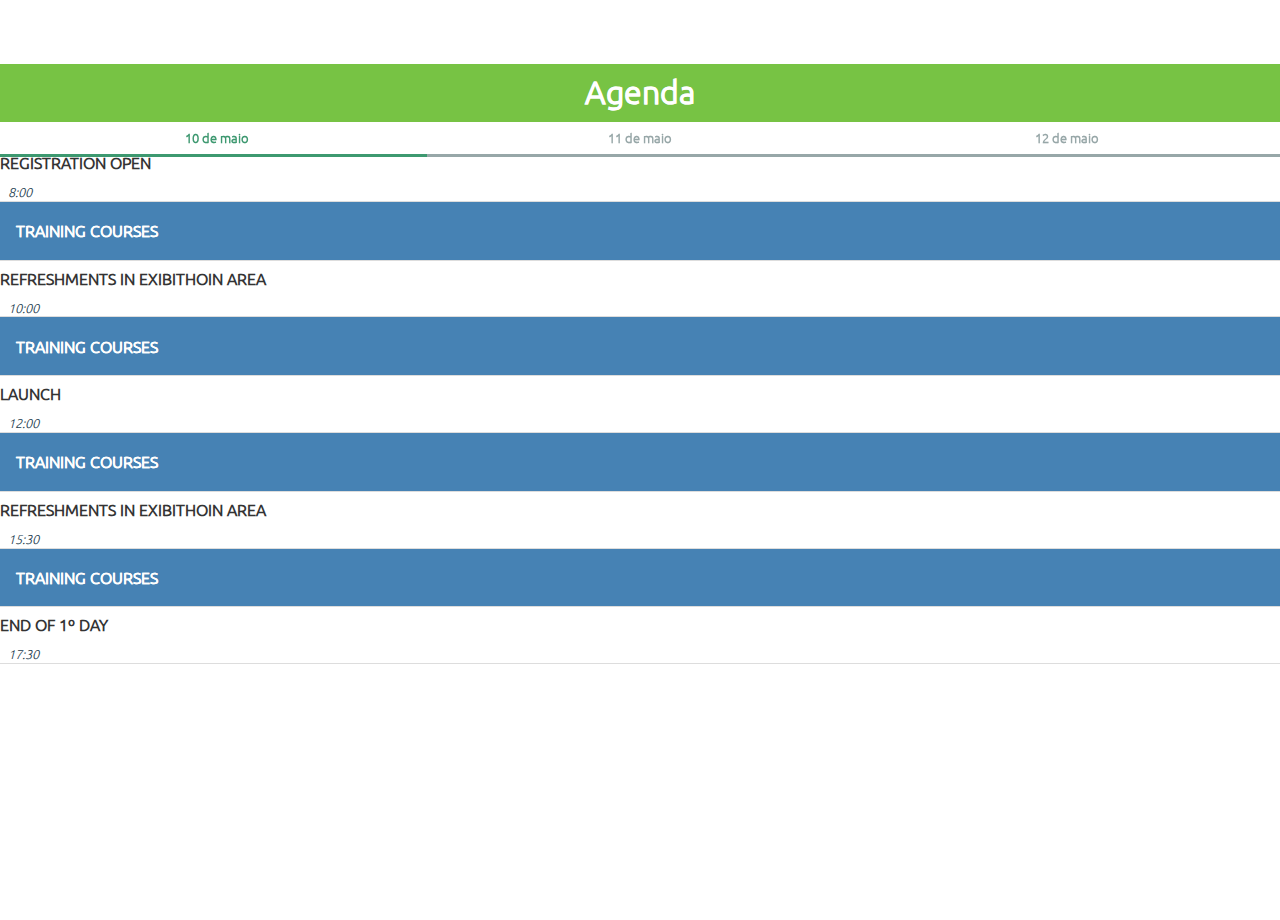
==== ConvergenceBrApp/www/_index.html @ 4eca1153 "Criado um novo html para implementar alterações de estruturação da agenda, feita por tempo o dia 10" ====
<!DOCTYPE html>
<!--
    This file is part of com.bigeyessolution.ConvergenceBRApp.

    Foobar is free software: you can redistribute it and/or modify
    it under the terms of the GNU General Public License as published by
    the Free Software Foundation, either version 3 of the License, or
    (at your option) any later version.

    Foobar is distributed in the hope that it will be useful,
    but WITHOUT ANY WARRANTY; without even the implied warranty of
    MERCHANTABILITY or FITNESS FOR A PARTICULAR PURPOSE.  See the
    GNU General Public License for more details.

    You should have received a copy of the GNU General Public License
    along with Foobar.  If not, see <http://www.gnu.org/licenses/>.
-->

<html>
    <head>
        <!--
        Customize this policy to fit your own app's needs. For more guidance, see:
            https://github.com/apache/cordova-plugin-whitelist/blob/master/README.md#content-security-policy
        Some notes:
            * gap: is required only on iOS (when using UIWebView) and is needed for JS->native communication
            * https://ssl.gstatic.com is required only on Android and is needed for TalkBack to function properly
            * Disables use of inline scripts in order to mitigate risk of XSS vulnerabilities. To change this:
                * Enable inline JS: add 'unsafe-inline' to default-src

        <meta http-equiv="Content-Security-Policy" content="default-src 'self' data: gap: https://ssl.gstatic.com 'unsafe-eval'; style-src 'self' 'unsafe-inline'; media-src *">
		<script type="text/javascript" src="js/preenche_agenda.js"></script>
        -->
        <meta http-equiv="Content-Security-Policy" content="default-src *; style-src 'self' 'unsafe-inline'; script-src 'self' 'unsafe-inline' 'unsafe-eval'">
        <meta charset="utf-8">
        <meta name="format-detection" content="telephone=no">
        <meta name="msapplication-tap-highlight" content="no">
        <meta name="viewport" content="user-scalable=no, initial-scale=1, maximum-scale=1, minimum-scale=1, width=device-width">
        <link rel="stylesheet" type="text/css" href="css/convergencebr.css">
        <link rel="stylesheet" type="text/css" href="css/jquery.mobile.structure-1.4.5.min.css">
        <link rel="stylesheet" type="text/css" href="css/jquery.mobile.icons.min.css">
        <link rel="stylesheet" type="text/css" href="css/font-awesome.min.css">
        <link rel="stylesheet" type="text/css" href="css/leaflet.css">
        <link rel="stylesheet" type="text/css" href="css/index.css">
        
        <script type="text/javascript" src="js/jquery-2.2.3.min.js"></script>
		<script type="text/javascript" src="js/leaflet.js"></script>
        <script type="text/javascript" src="js/jquery.mobile-1.4.5.min.js"></script>
        <title>Convergence Brasil 2016</title>
    </head>
    <body>
    
    	<header data-role="header" data-position="fixed" data-tap-toggle="false" data-theme="a">
    		<h1>&nbsp;</h1>
    	</header>

		<!-- agenda -->
		
		<section id="agenda10" data-role="page" data-title="Agenda">
			<header>				
            	<h1>Agenda</h1>
				<div data-role="navbar">
					<ul>
					<li><a href="#agenda10"><span>10 de maio</span></a></li>
					<li><a href="#agenda11">11 de maio</a></li>
					<li><a href="#agenda12">12 de maio</a></li>
					</ul>
				</div>
			</header>
			
			<div role="main" class="ui-content">
				<ul data-role="listview" class="ui-be-agenda">
					<li data-icon="false" class="barra_pausas">
						<h4>REGISTRATION OPEN</h4>
						<span>8:00</span>
					</li>
				  	<li class="titulo_azul" data-role="collapsible" data-iconpos="false" data-inset="false">
				   		<h2>TRAINING COURSES</h2>
				    	<ul data-role="listview">				      		
							<li class="barra_azul" data-icon="false">
								<h2>Primeiro Item</h2>
								<h6>Jairo Mola, Unitécnica</h6>
								<span>Sala 20 - 8:30 AM</span>
							</li>				      		
							<li class="barra_azul" data-icon="false">
								<h2>Segundo Item</h2>
								<h6>Jairo Mola, Unitécnica</h6>
								<span>Sala 20 - 8:30 AM</span>
							</li>				      		
							<li class="barra_azul" data-icon="false">
								<h2>Terceiro Item</h2>
								<h6>Jairo Mola, Unitécnica</h6>
								<span>Sala 20 - 8:30 AM</span>
							</li>
				    	</ul>
				  	</li>
					<li data-icon="false" class="barra_pausas">
						<h4>REFRESHMENTS IN EXIBITHOIN AREA</h4>
						<span>10:00</span>
					</li>
				  	<li class="titulo_azul" data-role="collapsible" data-iconpos="false" data-inset="false">
				   		<h2>TRAINING COURSES</h2>
				    	<ul data-role="listview">				      		
							<li class="barra_azul" data-icon="false">
								<h2>Primeiro Item</h2>
								<h6>Jairo Mola, Unitécnica</h6>
								<span>Sala 20 - 8:30 AM</span>
							</li>				      		
							<li class="barra_azul" data-icon="false">
								<h2>Segundo Item</h2>
								<h6>Jairo Mola, Unitécnica</h6>
								<span>Sala 20 - 8:30 AM</span>
							</li>				      		
							<li class="barra_azul" data-icon="false">
								<h2>Terceiro Item</h2>
								<h6>Jairo Mola, Unitécnica</h6>
								<span>Sala 20 - 8:30 AM</span>
							</li>
				    	</ul>
				  	</li>
					<li data-icon="false" class="barra_pausas">
						<h4>LAUNCH</h4>
						<span>12:00</span>
					</li>
				  	<li class="titulo_azul" data-role="collapsible" data-iconpos="false" data-inset="false">
				   		<h2>TRAINING COURSES</h2>
				    	<ul data-role="listview">				      		
							<li class="barra_azul" data-icon="false">
								<h2>Primeiro Item</h2>
								<h6>Jairo Mola, Unitécnica</h6>
								<span>Sala 20 - 8:30 AM</span>
							</li>				      		
							<li class="barra_azul" data-icon="false">
								<h2>Segundo Item</h2>
								<h6>Jairo Mola, Unitécnica</h6>
								<span>Sala 20 - 8:30 AM</span>
							</li>				      		
							<li class="barra_azul" data-icon="false">
								<h2>Terceiro Item</h2>
								<h6>Jairo Mola, Unitécnica</h6>
								<span>Sala 20 - 8:30 AM</span>
							</li>
				    	</ul>
				  	</li>
					<li data-icon="false" class="barra_pausas">
						<h4>REFRESHMENTS IN EXIBITHOIN AREA</h4>
						<span>15:30</span>
					</li>
				  	<li class="titulo_azul" data-role="collapsible" data-iconpos="false" data-inset="false">
				   		<h2>TRAINING COURSES</h2>
				    	<ul data-role="listview">				      		
							<li class="barra_azul" data-icon="false">
								<h2>Primeiro Item</h2>
								<h6>Jairo Mola, Unitécnica</h6>
								<span>Sala 20 - 8:30 AM</span>
							</li>				      		
							<li class="barra_azul" data-icon="false">
								<h2>Segundo Item</h2>
								<h6>Jairo Mola, Unitécnica</h6>
								<span>Sala 20 - 8:30 AM</span>
							</li>				      		
							<li class="barra_azul" data-icon="false">
								<h2>Terceiro Item</h2>
								<h6>Jairo Mola, Unitécnica</h6>
								<span>Sala 20 - 8:30 AM</span>
							</li>
				    	</ul>
				  	</li>
					<li data-icon="false" class="barra_pausas">
						<h4>END OF 1º DAY</h4>
						<span>17:30</span>
					</li>					
				</ul>
			</div>
        </section>

		<section id="agenda11" data-role="page" data-title="Agenda">
			<header>				
            	<h1>Agenda</h1>
				<div data-role="navbar">
					<ul>
					<li><a href="#agenda10">10 de maio</a></li>
					<li><a href="#agenda11"><span>11 de maio</span></a></li>
					<li><a href="#agenda12">12 de maio</a></li>
					</ul>
				</div>
			</header>
			
			<div role="main" class="ui-content">
				<ul data-role="listview" class="ui-be-agenda">
				</ul>
			</div>
        </section>
        
        <section id="agenda12" data-role="page" data-title="Agenda">
			<header>				
            	<h1>Agenda</h1>
				<div data-role="navbar">
					<ul>
					<li><a href="#agenda10">10 de maio</a></li>
					<li><a href="#agenda11">11 de maio</a></li>
					<li><a href="#agenda12"><span>12 de maio</span></a></li>
					</ul>
				</div>
			</header>
			
			<div role="main" class="ui-content">
				<ul data-role="listview" class="ui-be-agenda">
				</ul>
			</div>
        </section>

		<!-- Fim agenda -->
		
        
        <script type="text/javascript" src="cordova.js"></script>
        <script type="text/javascript" src="js/index.js"></script>
    </body>
</html>
---- ConvergenceBrApp/www/css/convergencebr.css ----
/*!
* jQuery Mobile 1.4.5
* Git HEAD hash: 68e55e78b292634d3991c795f06f5e37a512decc <> Date: Fri Oct 31 2014 17:33:30 UTC
* http://jquerymobile.com
*
* Copyright 2010, 2014 jQuery Foundation, Inc. and othercontributors
* Released under the MIT license.
* http://jquery.org/license
*
*/


/* Globals */
/* Font
-----------------------------------------------------------------------------------------------------------*/
html {
	font-size: 100%;
}
body,
input,
select,
textarea,
button,
.ui-btn {
	font-size: 1em;
	line-height: 1.3;
	font-family: 'ubuntu';
}
legend,
.ui-input-text input,
.ui-input-search input {
	color: inherit;
	text-shadow: inherit;
}
/* Form labels (overrides font-weight bold in bars, and mini font-size) */
.ui-mobile label,
div.ui-controlgroup-label {
	font-weight: normal;
	font-size: 16px;
}
/* Separators
-----------------------------------------------------------------------------------------------------------*/
/* Field contain separator (< 28em) */
.ui-field-contain {
	border-bottom-color: #828282;
	border-bottom-color: rgba(0,0,0,.15);
	border-bottom-width: 1px;
	border-bottom-style: solid;
}
/* Table opt-in classes: strokes between each row, and alternating row stripes */
/* Classes table-stroke and table-stripe are deprecated in 1.4. */
.table-stroke thead th,
.table-stripe thead th,
.table-stripe tbody tr:last-child {
	border-bottom: 1px solid #d6d6d6; /* non-RGBA fallback */
	border-bottom: 1px solid rgba(0,0,0,.1);
}
.table-stroke tbody th,
.table-stroke tbody td {
	border-bottom: 1px solid #e6e6e6; /* non-RGBA fallback  */
	border-bottom: 1px solid rgba(0,0,0,.05);
}
.table-stripe.table-stroke tbody tr:last-child th,
.table-stripe.table-stroke tbody tr:last-child td {
	border-bottom: 0;
}
.table-stripe tbody tr:nth-child(odd) td,
.table-stripe tbody tr:nth-child(odd) th {
	background-color: #eeeeee; /* non-RGBA fallback  */
	background-color: rgba(0,0,0,.04);
}
/* Buttons
-----------------------------------------------------------------------------------------------------------*/
.ui-btn,
label.ui-btn {
	font-weight: bold;
	border-width: 1px;
	border-style: solid;
}
.ui-btn {
	text-decoration: none !important;
}
.ui-btn-active {
	cursor: pointer;
}
/* Corner rounding
-----------------------------------------------------------------------------------------------------------*/
/* Class ui-btn-corner-all deprecated in 1.4 */
.ui-corner-all {
	-webkit-border-radius: .6em /*{global-radii-blocks}*/;
	border-radius: .6em /*{global-radii-blocks}*/;
}
/* Buttons */
.ui-btn-corner-all,
.ui-btn.ui-corner-all,
/* Slider track */
.ui-slider-track.ui-corner-all,
/* Flipswitch */
.ui-flipswitch.ui-corner-all,
/* Count bubble */
.ui-li-count {
	-webkit-border-radius: .3125em /*{global-radii-buttons}*/;
	border-radius: .3125em /*{global-radii-buttons}*/;
}
/* Icon-only buttons */
.ui-btn-icon-notext.ui-btn-corner-all,
.ui-btn-icon-notext.ui-corner-all {
	-webkit-border-radius: 1em;
	border-radius: 1em;
}
/* Radius clip workaround for cleaning up corner trapping */
.ui-btn-corner-all,
.ui-corner-all {
	-webkit-background-clip: padding;
	background-clip: padding-box;
}
/* Popup arrow */
.ui-popup.ui-corner-all > .ui-popup-arrow-guide {
	left: .6em /*{global-radii-blocks}*/;
	right: .6em /*{global-radii-blocks}*/;
	top: .6em /*{global-radii-blocks}*/;
	bottom: .6em /*{global-radii-blocks}*/;
}
/* Shadow
-----------------------------------------------------------------------------------------------------------*/
.ui-shadow {
	-webkit-box-shadow: 0 1px 0px /*{global-box-shadow-size}*/ rgba(0,0,0,0) /*{global-box-shadow-color}*/;
	-moz-box-shadow: 0 1px 0px /*{global-box-shadow-size}*/ rgba(0,0,0,0) /*{global-box-shadow-color}*/;
	box-shadow: 0 1px 0px /*{global-box-shadow-size}*/ rgba(0,0,0,0) /*{global-box-shadow-color}*/;
}
.ui-shadow-inset {
	-webkit-box-shadow: inset 0 1px 0px /*{global-box-shadow-size}*/ rgba(0,0,0,0) /*{global-box-shadow-color}*/;
	-moz-box-shadow: inset 0 1px 0px /*{global-box-shadow-size}*/ rgba(0,0,0,0) /*{global-box-shadow-color}*/;
	box-shadow: inset 0 1px 0px /*{global-box-shadow-size}*/ rgba(0,0,0,0) /*{global-box-shadow-color}*/;
}
.ui-overlay-shadow {
	-webkit-box-shadow: 0 0 12px 		rgba(0,0,0,.6);
	-moz-box-shadow: 0 0 12px 			rgba(0,0,0,.6);
	box-shadow: 0 0 12px 				rgba(0,0,0,.6);
}
/* Icons
-----------------------------------------------------------------------------------------------------------*/
.ui-btn-icon-left:after,
.ui-btn-icon-right:after,
.ui-btn-icon-top:after,
.ui-btn-icon-bottom:after,
.ui-btn-icon-notext:after {
	background-color: #666666 /*{global-icon-color}*/;
	background-color: rgba(0,0,0,.15) /*{global-icon-disc}*/;
	background-position: center center;
	background-repeat: no-repeat;
	-webkit-border-radius: 1em;
	border-radius: 1em;
}
/* Alt icons */
.ui-alt-icon.ui-btn:after,
.ui-alt-icon .ui-btn:after,
html .ui-alt-icon.ui-checkbox-off:after,
html .ui-alt-icon.ui-radio-off:after,
html .ui-alt-icon .ui-checkbox-off:after,
html .ui-alt-icon .ui-radio-off:after {
	background-color: #666666 /*{global-icon-color}*/;
	background-color: rgba(0,0,0,.15) /*{global-icon-disc}*/;
}
/* No disc */
.ui-nodisc-icon.ui-btn:after,
.ui-nodisc-icon .ui-btn:after {
	background-color: transparent;
}
/* Icon shadow */
.ui-shadow-icon.ui-btn:after,
.ui-shadow-icon .ui-btn:after {
	-webkit-box-shadow: 0 1px 0 rgba(255,255,255,.3) /*{global-icon-shadow}*/;
	-moz-box-shadow: 0 1px 0 rgba(255,255,255,.3) /*{global-icon-shadow}*/;
	box-shadow: 0 1px 0 rgba(255,255,255,.3) /*{global-icon-shadow}*/;
}
/* Checkbox and radio */
.ui-btn.ui-checkbox-off:after,
.ui-btn.ui-checkbox-on:after,
.ui-btn.ui-radio-off:after,
.ui-btn.ui-radio-on:after {
	display: block;
	width: 18px;
	height: 18px;
	margin: -9px 2px 0 2px;
}
.ui-checkbox-off:after,
.ui-btn.ui-radio-off:after {
	filter: Alpha(Opacity=30);
	opacity: .3;
}
.ui-btn.ui-checkbox-off:after,
.ui-btn.ui-checkbox-on:after {
	-webkit-border-radius: .1875em;
	border-radius: .1875em;
}
.ui-btn.ui-checkbox-off:after {
	background-color: #666;
	background-color: rgba(0,0,0,.3);
}
.ui-radio .ui-btn.ui-radio-on:after {
	background-image: none;
	background-color: #fff;
	width: 8px;
	height: 8px;
	border-width: 5px;
	border-style: solid; 
}
.ui-alt-icon.ui-btn.ui-radio-on:after,
.ui-alt-icon .ui-btn.ui-radio-on:after {
	background-color: #000;
}
/* Loader */
.ui-icon-loading {
	background: url("images/ajax-loader.gif");
	background-size: 2.875em 2.875em;
}
/* Swatches */
/* A
-----------------------------------------------------------------------------------------------------------*/
/* Bar: Toolbars, dividers, slider track */
.ui-bar-a,
.ui-page-theme-a .ui-bar-inherit,
html .ui-bar-a .ui-bar-inherit,
html .ui-body-a .ui-bar-inherit,
html body .ui-group-theme-a .ui-bar-inherit {
	background-color: #e9e9e9 /*{a-bar-background-color}*/;
	border-color: #dddddd /*{a-bar-border}*/;
	color: #333333 /*{a-bar-color}*/;
	text-shadow: 0 /*{a-bar-shadow-x}*/ 0px /*{a-bar-shadow-y}*/ 0 /*{a-bar-shadow-radius}*/ #eeeeee /*{a-bar-shadow-color}*/;
	font-weight: bold;
}
.ui-bar-a {
	border-width: 1px;
	border-style: solid;
}
/* Page and overlay */
.ui-overlay-a,
.ui-page-theme-a,
.ui-page-theme-a .ui-panel-wrapper {
	background-color: #fff /*{a-page-background-color}*/;
	border-color: #bbbbbb /*{a-page-border}*/;
	color: #2b2b2b /*{a-page-color}*/;
	text-shadow: 0 /*{a-page-shadow-x}*/ 0px /*{a-page-shadow-y}*/ 0 /*{a-page-shadow-radius}*/ #f3f3f3 /*{a-page-shadow-color}*/;
}
/* Body: Read-only lists, text inputs, collapsible content */
.ui-body-a,
.ui-page-theme-a .ui-body-inherit,
html .ui-bar-a .ui-body-inherit,
html .ui-body-a .ui-body-inherit,
html body .ui-group-theme-a .ui-body-inherit,
html .ui-panel-page-container-a {
	background-color: #ffffff /*{a-body-background-color}*/;
	border-color: #dddddd /*{a-body-border}*/;
	color: #333333 /*{a-body-color}*/;
	text-shadow: 0 /*{a-body-shadow-x}*/ 0px /*{a-body-shadow-y}*/ 0 /*{a-body-shadow-radius}*/ #f3f3f3 /*{a-body-shadow-color}*/;
}
.ui-body-a {
	border-width: 1px;
	border-style: solid;
}
/* Links */
.ui-page-theme-a a,
html .ui-bar-a a,
html .ui-body-a a,
html body .ui-group-theme-a a {
	color: #688b98 /*{a-link-color}*/;
	font-weight: bold;
}
.ui-page-theme-a a:visited,
html .ui-bar-a a:visited,
html .ui-body-a a:visited,
html body .ui-group-theme-a a:visited {
    color: #3388cc /*{a-link-visited}*/;
}
.ui-page-theme-a a:hover,
html .ui-bar-a a:hover,
html .ui-body-a a:hover,
html body .ui-group-theme-a a:hover {
	color: #005599 /*{a-link-hover}*/;
}
.ui-page-theme-a a:active,
html .ui-bar-a a:active,
html .ui-body-a a:active,
html body .ui-group-theme-a a:active {
	color: #005599 /*{a-link-active}*/;
}
/* Button up */
.ui-page-theme-a .ui-btn,
html .ui-bar-a .ui-btn,
html .ui-body-a .ui-btn,
html body .ui-group-theme-a .ui-btn,
html head + body .ui-btn.ui-btn-a,
/* Button visited */
.ui-page-theme-a .ui-btn:visited,
html .ui-bar-a .ui-btn:visited,
html .ui-body-a .ui-btn:visited,
html body .ui-group-theme-a .ui-btn:visited,
html head + body .ui-btn.ui-btn-a:visited {
	background-color: #fff;
	border: none;
	color: #97a7a8;
	border-bottom: 0.2rem solid #97a7a8;
}
/* Button hover */
.ui-page-theme-a .ui-btn:hover,
html .ui-bar-a .ui-btn:hover,
html .ui-body-a .ui-btn:hover,
html body .ui-group-theme-a .ui-btn:hover,
html head + body .ui-btn.ui-btn-a:hover {
	background-color: #fff;
	border: none;
	border-bottom: 0.2rem solid #1c3d50;
}
/* Button down */
.ui-page-theme-a .ui-btn:active,
html .ui-bar-a .ui-btn:active,
html .ui-body-a .ui-btn:active,
html body .ui-group-theme-a .ui-btn:active,
html head + body .ui-btn.ui-btn-a:active {
	background-color: #fff;
	border: none;
	border-bottom: 0.2rem solid #1c3d50;
}
/* Active button */
.ui-page-theme-a .ui-btn.ui-btn-active,
html .ui-bar-a .ui-btn.ui-btn-active,
html .ui-body-a .ui-btn.ui-btn-active,
html body .ui-group-theme-a .ui-btn.ui-btn-active,
html head + body .ui-btn.ui-btn-a.ui-btn-active,
/* Active checkbox icon */
.ui-page-theme-a .ui-checkbox-on:after,
html .ui-bar-a .ui-checkbox-on:after,
html .ui-body-a .ui-checkbox-on:after,
html body .ui-group-theme-a .ui-checkbox-on:after,
.ui-btn.ui-checkbox-on.ui-btn-a:after,
/* Active flipswitch background */
.ui-page-theme-a .ui-flipswitch-active,
html .ui-bar-a .ui-flipswitch-active,
html .ui-body-a .ui-flipswitch-active,
html body .ui-group-theme-a .ui-flipswitch-active,
html body .ui-flipswitch.ui-bar-a.ui-flipswitch-active,
/* Active slider track */
.ui-page-theme-a .ui-slider-track .ui-btn-active,
html .ui-bar-a .ui-slider-track .ui-btn-active,
html .ui-body-a .ui-slider-track .ui-btn-active,
html body .ui-group-theme-a .ui-slider-track .ui-btn-active,
html body div.ui-slider-track.ui-body-a .ui-btn-active {
	background-color: #fff;
	border: none;
	border-bottom: 0.2rem solid #3D9970;
}
/* Active radio button icon */
.ui-page-theme-a .ui-radio-on:after,
html .ui-bar-a .ui-radio-on:after,
html .ui-body-a .ui-radio-on:after,
html body .ui-group-theme-a .ui-radio-on:after,
.ui-btn.ui-radio-on.ui-btn-a:after {
	border-color: none;
}
/* Focus */
.ui-page-theme-a .ui-btn:focus,
html .ui-bar-a .ui-btn:focus,
html .ui-body-a .ui-btn:focus,
html body .ui-group-theme-a .ui-btn:focus,
html head + body .ui-btn.ui-btn-a:focus,
/* Focus buttons and text inputs with div wrap */
.ui-page-theme-a .ui-focus,
html .ui-bar-a .ui-focus,
html .ui-body-a .ui-focus,
html body .ui-group-theme-a .ui-focus,
html head + body .ui-btn-a.ui-focus,
html head + body .ui-body-a.ui-focus {
}
/* B
-----------------------------------------------------------------------------------------------------------*/
/* Bar: Toolbars, dividers, slider track */
.ui-bar-b,
.ui-page-theme-b .ui-bar-inherit,
html .ui-bar-b .ui-bar-inherit,
html .ui-body-b .ui-bar-inherit,
html body .ui-group-theme-b .ui-bar-inherit {
	background-color: #e9e9e9 /*{b-bar-background-color}*/;
	border-color: #dddddd /*{b-bar-border}*/;
	color: #333333 /*{b-bar-color}*/;
	text-shadow: 0 /*{b-bar-shadow-x}*/ 0px /*{b-bar-shadow-y}*/ 0 /*{b-bar-shadow-radius}*/ #eeeeee /*{b-bar-shadow-color}*/;
	font-weight: bold;
}
.ui-bar-b {
	border-width: 1px;
	border-style: solid;
}
/* Page and overlay */
.ui-overlay-b,
.ui-page-theme-b,
.ui-page-theme-b .ui-panel-wrapper {
	background-color: #fff /*{b-page-background-color}*/;
	border-color: #bbbbbb /*{b-page-border}*/;
	color: #2b2b2b /*{b-page-color}*/;
	text-shadow: 0 /*{b-page-shadow-x}*/ 0px /*{b-page-shadow-y}*/ 0 /*{b-page-shadow-radius}*/ #f3f3f3 /*{b-page-shadow-color}*/;
}
/* Body: Read-only lists, text inputs, collapsible content */
.ui-body-b,
.ui-page-theme-b .ui-body-inherit,
html .ui-bar-b .ui-body-inherit,
html .ui-body-b .ui-body-inherit,
html body .ui-group-theme-b .ui-body-inherit,
html .ui-panel-page-container-b {
	background-color: #ffffff /*{b-body-background-color}*/;
	border-color: #dddddd /*{b-body-border}*/;
	color: #333333 /*{b-body-color}*/;
	text-shadow: 0 /*{b-body-shadow-x}*/ 0px /*{b-body-shadow-y}*/ 0 /*{b-body-shadow-radius}*/ #f3f3f3 /*{b-body-shadow-color}*/;
}
.ui-body-b {
	border-width: 1px;
	border-style: solid;
}
/* Links */
.ui-page-theme-b a,
html .ui-bar-b a,
html .ui-body-b a,
html body .ui-group-theme-b a {
	color: #688b98 /*{b-link-color}*/;
	font-weight: bold;
}
.ui-page-theme-b a:visited,
html .ui-bar-b a:visited,
html .ui-body-b a:visited,
html body .ui-group-theme-b a:visited {
    color: #3388cc /*{b-link-visited}*/;
}
.ui-page-theme-b a:hover,
html .ui-bar-b a:hover,
html .ui-body-b a:hover,
html body .ui-group-theme-b a:hover {
	color: #005599 /*{b-link-hover}*/;
}
.ui-page-theme-b a:active,
html .ui-bar-b a:active,
html .ui-body-b a:active,
html body .ui-group-theme-b a:active {
	color: #005599 /*{b-link-active}*/;
}
/* Button up */
.ui-page-theme-b .ui-btn,
html .ui-bar-b .ui-btn,
html .ui-body-b .ui-btn,
html body .ui-group-theme-b .ui-btn,
html head + body .ui-btn.ui-btn-b,
/* Button visited */
.ui-page-theme-b .ui-btn:visited,
html .ui-bar-b .ui-btn:visited,
html .ui-body-b .ui-btn:visited,
html body .ui-group-theme-b .ui-btn:visited,
html head + body .ui-btn.ui-btn-b:visited {
	background-color: #fff /*{b-bup-background-color}*/;
	border-color: #dddddd /*{b-bup-border}*/;
	color: #425463 /*{b-bup-color}*/;
	text-shadow: 0 /*{b-bup-shadow-x}*/ 0px /*{b-bup-shadow-y}*/ 0 /*{b-bup-shadow-radius}*/ #f3f3f3 /*{b-bup-shadow-color}*/;
}
/* Button hover */
.ui-page-theme-b .ui-btn:hover,
html .ui-bar-b .ui-btn:hover,
html .ui-body-b .ui-btn:hover,
html body .ui-group-theme-b .ui-btn:hover,
html head + body .ui-btn.ui-btn-b:hover {
	background-color: #ededed /*{b-bhover-background-color}*/;
	border-color: #dddddd /*{b-bhover-border}*/;
	color: #333333 /*{b-bhover-color}*/;
	text-shadow: 0 /*{b-bhover-shadow-x}*/ 0px /*{b-bhover-shadow-y}*/ 0 /*{b-bhover-shadow-radius}*/ #f3f3f3 /*{b-bhover-shadow-color}*/;
}
/* Button down */
.ui-page-theme-b .ui-btn:active,
html .ui-bar-b .ui-btn:active,
html .ui-body-b .ui-btn:active,
html body .ui-group-theme-b .ui-btn:active,
html head + body .ui-btn.ui-btn-b:active {
	background-color: #e8e8e8 /*{b-bdown-background-color}*/;
	border-color: #dddddd /*{b-bdown-border}*/;
	color: #333333 /*{b-bdown-color}*/;
	text-shadow: 0 /*{b-bdown-shadow-x}*/ 0px /*{b-bdown-shadow-y}*/ 0 /*{b-bdown-shadow-radius}*/ #f3f3f3 /*{b-bdown-shadow-color}*/;
}
/* Active button 
.ui-page-theme-b .ui-btn.ui-btn-active,
html .ui-bar-b .ui-btn.ui-btn-active,
html .ui-body-b .ui-btn.ui-btn-active,
html body .ui-group-theme-b .ui-btn.ui-btn-active,
html head + body .ui-btn.ui-btn-b.ui-btn-active,
/* Active checkbox icon 
.ui-page-theme-b .ui-checkbox-on:after,
html .ui-bar-b .ui-checkbox-on:after,
html .ui-body-b .ui-checkbox-on:after,
html body .ui-group-theme-b .ui-checkbox-on:after,
.ui-btn.ui-checkbox-on.ui-btn-b:after,
/* Active flipswitch background 
.ui-page-theme-b .ui-flipswitch-active,
html .ui-bar-b .ui-flipswitch-active,
html .ui-body-b .ui-flipswitch-active,
html body .ui-group-theme-b .ui-flipswitch-active,
html body .ui-flipswitch.ui-bar-b.ui-flipswitch-active,
/* Active slider track 
.ui-page-theme-b .ui-slider-track .ui-btn-active,
html .ui-bar-b .ui-slider-track .ui-btn-active,
html .ui-body-b .ui-slider-track .ui-btn-active,
html body .ui-group-theme-b .ui-slider-track .ui-btn-active,
html body div.ui-slider-track.ui-body-b .ui-btn-active {
	background-color: #425463 /*{b-active-background-color};
	border-color: #495d65 /*{b-active-border};
	color: #ffffff /*{b-active-color};
	text-shadow: 0 /*{b-active-shadow-x} 0px /*{b-active-shadow-y} 0 /*{b-active-shadow-radius} #005599 /*{b-active-shadow-color};
}*/
/* Active radio button icon */
.ui-page-theme-b .ui-radio-on:after,
html .ui-bar-b .ui-radio-on:after,
html .ui-body-b .ui-radio-on:after,
html body .ui-group-theme-b .ui-radio-on:after,
.ui-btn.ui-radio-on.ui-btn-b:after {
	border-color: #425463 /*{b-active-background-color}*/;
}
/* Focus */
.ui-page-theme-b .ui-btn:focus,
html .ui-bar-b .ui-btn:focus,
html .ui-body-b .ui-btn:focus,
html body .ui-group-theme-b .ui-btn:focus,
html head + body .ui-btn.ui-btn-b:focus,
/* Focus buttons and text inputs with div wrap */
.ui-page-theme-b .ui-focus,
html .ui-bar-b .ui-focus,
html .ui-body-b .ui-focus,
html body .ui-group-theme-b .ui-focus,
html head + body .ui-btn-b.ui-focus,
html head + body .ui-body-b.ui-focus {
	-webkit-box-shadow: 0 0 12px #425463 /*{b-active-background-color}*/;
	-moz-box-shadow: 0 0 12px #425463 /*{b-active-background-color}*/;
	box-shadow: 0 0 12px #425463 /*{b-active-background-color}*/;
}


/* Structure */
/* Disabled
-----------------------------------------------------------------------------------------------------------*/
/* Class ui-disabled deprecated in 1.4. :disabled not supported by IE8 so we use [disabled] */
.ui-disabled,
.ui-state-disabled,
button[disabled],
.ui-select .ui-btn.ui-state-disabled {
	filter: Alpha(Opacity=30);
	opacity: .3;
	cursor: default !important;
	pointer-events: none;
}
/* Focus state outline
-----------------------------------------------------------------------------------------------------------*/
.ui-btn:focus,
.ui-btn.ui-focus {
	outline: 0;
}
/* Unset box-shadow in browsers that don't do it right */
.ui-noboxshadow .ui-shadow,
.ui-noboxshadow .ui-shadow-inset,
.ui-noboxshadow .ui-overlay-shadow,
.ui-noboxshadow .ui-shadow-icon.ui-btn:after,
.ui-noboxshadow .ui-shadow-icon .ui-btn:after,
.ui-noboxshadow .ui-focus,
.ui-noboxshadow .ui-btn:focus,
.ui-noboxshadow  input:focus,
.ui-noboxshadow .ui-panel {
	-webkit-box-shadow: none !important;
	-moz-box-shadow: none !important;
	box-shadow: none !important;
}
.ui-noboxshadow .ui-btn:focus,
.ui-noboxshadow .ui-focus {
	outline-width: 1px;
	outline-style: auto;
}
---- ConvergenceBrApp/www/css/leaflet.css ----
/* required styles */

.leaflet-pane,
.leaflet-tile,
.leaflet-marker-icon,
.leaflet-marker-shadow,
.leaflet-tile-container,
.leaflet-map-pane svg,
.leaflet-map-pane canvas,
.leaflet-zoom-box,
.leaflet-image-layer,
.leaflet-layer {
	position: absolute;
	left: 0;
	top: 0;
	}
.leaflet-container {
	overflow: hidden;
	-ms-touch-action: none;
	touch-action: none;
	}
.leaflet-tile,
.leaflet-marker-icon,
.leaflet-marker-shadow {
	-webkit-user-select: none;
	   -moz-user-select: none;
	        user-select: none;
	  -webkit-user-drag: none;
	}
/* Safari renders non-retina tile on retina better with this, but Chrome is worse */
.leaflet-safari .leaflet-tile {
	image-rendering: -webkit-optimize-contrast;
	}
/* hack that prevents hw layers "stretching" when loading new tiles */
.leaflet-safari .leaflet-tile-container {
	width: 1600px;
	height: 1600px;
	-webkit-transform-origin: 0 0;
	}
.leaflet-marker-icon,
.leaflet-marker-shadow {
	display: block;
	}
/* .leaflet-container svg: reset svg max-width decleration shipped in Joomla! (joomla.org) 3.x */
/* .leaflet-container img: map is broken in FF if you have max-width: 100% on tiles */
.leaflet-container .leaflet-overlay-pane svg,
.leaflet-container .leaflet-marker-pane img,
.leaflet-container .leaflet-tile-pane img,
.leaflet-container img.leaflet-image-layer {
	max-width: none !important;
	}
.leaflet-tile {
	filter: inherit;
	visibility: hidden;
	}
.leaflet-tile-loaded {
	visibility: inherit;
	}
.leaflet-zoom-box {
	width: 0;
	height: 0;
	-moz-box-sizing: border-box;
	     box-sizing: border-box;
	z-index: 800;
	}
/* workaround for https://bugzilla.mozilla.org/show_bug.cgi?id=888319 */
.leaflet-overlay-pane svg {
	-moz-user-select: none;
	}

.leaflet-pane         { z-index: 400; }

.leaflet-tile-pane    { z-index: 200; }
.leaflet-overlay-pane { z-index: 400; }
.leaflet-shadow-pane  { z-index: 500; }
.leaflet-marker-pane  { z-index: 600; }
.leaflet-popup-pane   { z-index: 700; }

.leaflet-map-pane canvas { z-index: 100; }
.leaflet-map-pane svg    { z-index: 200; }

.leaflet-vml-shape {
	width: 1px;
	height: 1px;
	}
.lvml {
	behavior: url(#default#VML);
	display: inline-block;
	position: absolute;
	}


/* control positioning */

.leaflet-control {
	position: relative;
	z-index: 800;
	pointer-events: auto;
	}
.leaflet-top,
.leaflet-bottom {
	position: absolute;
	z-index: 1000;
	pointer-events: none;
	}
.leaflet-top {
	top: 0;
	}
.leaflet-right {
	right: 0;
	}
.leaflet-bottom {
	bottom: 0;
	}
.leaflet-left {
	left: 0;
	}
.leaflet-control {
	float: left;
	clear: both;
	}
.leaflet-right .leaflet-control {
	float: right;
	}
.leaflet-top .leaflet-control {
	margin-top: 10px;
	}
.leaflet-bottom .leaflet-control {
	margin-bottom: 10px;
	}
.leaflet-left .leaflet-control {
	margin-left: 10px;
	}
.leaflet-right .leaflet-control {
	margin-right: 10px;
	}


/* zoom and fade animations */

.leaflet-fade-anim .leaflet-tile {
	will-change: opacity;
	}
.leaflet-fade-anim .leaflet-popup {
	opacity: 0;
	-webkit-transition: opacity 0.2s linear;
	   -moz-transition: opacity 0.2s linear;
	     -o-transition: opacity 0.2s linear;
	        transition: opacity 0.2s linear;
	}
.leaflet-fade-anim .leaflet-map-pane .leaflet-popup {
	opacity: 1;
	}
.leaflet-zoom-animated {
	-webkit-transform-origin: 0 0;
	    -ms-transform-origin: 0 0;
	        transform-origin: 0 0;
	}
.leaflet-zoom-anim .leaflet-zoom-animated {
	will-change: transform;
	}
.leaflet-zoom-anim .leaflet-zoom-animated {
	-webkit-transition: -webkit-transform 0.25s cubic-bezier(0,0,0.25,1);
	   -moz-transition:    -moz-transform 0.25s cubic-bezier(0,0,0.25,1);
	     -o-transition:      -o-transform 0.25s cubic-bezier(0,0,0.25,1);
	        transition:         transform 0.25s cubic-bezier(0,0,0.25,1);
	}
.leaflet-zoom-anim .leaflet-tile,
.leaflet-pan-anim .leaflet-tile {
	-webkit-transition: none;
	   -moz-transition: none;
	     -o-transition: none;
	        transition: none;
	}

.leaflet-zoom-anim .leaflet-zoom-hide {
	visibility: hidden;
	}


/* cursors */

.leaflet-interactive {
	cursor: pointer;
	}
.leaflet-grab {
	cursor: -webkit-grab;
	cursor:    -moz-grab;
	}
.leaflet-crosshair,
.leaflet-crosshair .leaflet-interactive {
	cursor: crosshair;
	}
.leaflet-popup-pane,
.leaflet-control {
	cursor: auto;
	}
.leaflet-dragging .leaflet-grab,
.leaflet-dragging .leaflet-grab .leaflet-interactive,
.leaflet-dragging .leaflet-marker-draggable {
	cursor: move;
	cursor: -webkit-grabbing;
	cursor:    -moz-grabbing;
	}

/* marker & overlays interactivity */
.leaflet-marker-icon,
.leaflet-marker-shadow,
.leaflet-image-layer,
.leaflet-pane > svg path,
.leaflet-tile-container {
	pointer-events: none;
	}

.leaflet-marker-icon.leaflet-interactive,
.leaflet-image-layer.leaflet-interactive,
.leaflet-pane > svg path.leaflet-interactive {
	pointer-events: auto;
	}

/* visual tweaks */

.leaflet-container {
	background: #ddd;
	outline: 0;
	}
.leaflet-container a {
	color: #0078A8;
	}
.leaflet-container a.leaflet-active {
	outline: 2px solid orange;
	}
.leaflet-zoom-box {
	border: 2px dotted #38f;
	background: rgba(255,255,255,0.5);
	}


/* general typography */
.leaflet-container {
	font: 12px/1.5 "Helvetica Neue", Arial, Helvetica, sans-serif;
	}


/* general toolbar styles */

.leaflet-bar {
	box-shadow: 0 1px 5px rgba(0,0,0,0.65);
	border-radius: 4px;
	}
.leaflet-bar a,
.leaflet-bar a:hover {
	background-color: #fff;
	border-bottom: 1px solid #ccc;
	width: 26px;
	height: 26px;
	line-height: 26px;
	display: block;
	text-align: center;
	text-decoration: none;
	color: black;
	}
.leaflet-bar a,
.leaflet-control-layers-toggle {
	background-position: 50% 50%;
	background-repeat: no-repeat;
	display: block;
	}
.leaflet-bar a:hover {
	background-color: #f4f4f4;
	}
.leaflet-bar a:first-child {
	border-top-left-radius: 4px;
	border-top-right-radius: 4px;
	}
.leaflet-bar a:last-child {
	border-bottom-left-radius: 4px;
	border-bottom-right-radius: 4px;
	border-bottom: none;
	}
.leaflet-bar a.leaflet-disabled {
	cursor: default;
	background-color: #f4f4f4;
	color: #bbb;
	}

.leaflet-touch .leaflet-bar a {
	width: 30px;
	height: 30px;
	line-height: 30px;
	}


/* zoom control */

.leaflet-control-zoom-in,
.leaflet-control-zoom-out {
	font: bold 18px 'Lucida Console', Monaco, monospace;
	text-indent: 1px;
	}
.leaflet-control-zoom-out {
	font-size: 20px;
	}

.leaflet-touch .leaflet-control-zoom-in {
	font-size: 22px;
	}
.leaflet-touch .leaflet-control-zoom-out {
	font-size: 24px;
	}


/* layers control */

.leaflet-control-layers {
	box-shadow: 0 1px 5px rgba(0,0,0,0.4);
	background: #fff;
	border-radius: 5px;
	}
.leaflet-control-layers-toggle {
	background-image: url(images/layers.png);
	width: 36px;
	height: 36px;
	}
.leaflet-retina .leaflet-control-layers-toggle {
	background-image: url(images/layers-2x.png);
	background-size: 26px 26px;
	}
.leaflet-touch .leaflet-control-layers-toggle {
	width: 44px;
	height: 44px;
	}
.leaflet-control-layers .leaflet-control-layers-list,
.leaflet-control-layers-expanded .leaflet-control-layers-toggle {
	display: none;
	}
.leaflet-control-layers-expanded .leaflet-control-layers-list {
	display: block;
	position: relative;
	}
.leaflet-control-layers-expanded {
	padding: 6px 10px 6px 6px;
	color: #333;
	background: #fff;
	}
.leaflet-control-layers-scrollbar {
	overflow-y: scroll;
	padding-right: 5px;
	}
.leaflet-control-layers-selector {
	margin-top: 2px;
	position: relative;
	top: 1px;
	}
.leaflet-control-layers label {
	display: block;
	}
.leaflet-control-layers-separator {
	height: 0;
	border-top: 1px solid #ddd;
	margin: 5px -10px 5px -6px;
	}


/* attribution and scale controls */

.leaflet-container .leaflet-control-attribution {
	background: #fff;
	background: rgba(255, 255, 255, 0.7);
	margin: 0;
	}
.leaflet-control-attribution,
.leaflet-control-scale-line {
	padding: 0 5px;
	color: #333;
	}
.leaflet-control-attribution a {
	text-decoration: none;
	}
.leaflet-control-attribution a:hover {
	text-decoration: underline;
	}
.leaflet-container .leaflet-control-attribution,
.leaflet-container .leaflet-control-scale {
	font-size: 11px;
	}
.leaflet-left .leaflet-control-scale {
	margin-left: 5px;
	}
.leaflet-bottom .leaflet-control-scale {
	margin-bottom: 5px;
	}
.leaflet-control-scale-line {
	border: 2px solid #777;
	border-top: none;
	line-height: 1.1;
	padding: 2px 5px 1px;
	font-size: 11px;
	white-space: nowrap;
	overflow: hidden;
	-moz-box-sizing: border-box;
	     box-sizing: border-box;

	background: #fff;
	background: rgba(255, 255, 255, 0.5);
	}
.leaflet-control-scale-line:not(:first-child) {
	border-top: 2px solid #777;
	border-bottom: none;
	margin-top: -2px;
	}
.leaflet-control-scale-line:not(:first-child):not(:last-child) {
	border-bottom: 2px solid #777;
	}

.leaflet-touch .leaflet-control-attribution,
.leaflet-touch .leaflet-control-layers,
.leaflet-touch .leaflet-bar {
	box-shadow: none;
	}
.leaflet-touch .leaflet-control-layers,
.leaflet-touch .leaflet-bar {
	border: 2px solid rgba(0,0,0,0.2);
	background-clip: padding-box;
	}


/* popup */

.leaflet-popup {
	position: absolute;
	text-align: center;
	}
.leaflet-popup-content-wrapper {
	padding: 1px;
	text-align: left;
	border-radius: 12px;
	}
.leaflet-popup-content {
	margin: 13px 19px;
	line-height: 1.4;
	}
.leaflet-popup-content p {
	margin: 18px 0;
	}
.leaflet-popup-tip-container {
	margin: 0 auto;
	width: 40px;
	height: 20px;
	position: relative;
	overflow: hidden;
	}
.leaflet-popup-tip {
	width: 17px;
	height: 17px;
	padding: 1px;

	margin: -10px auto 0;

	-webkit-transform: rotate(45deg);
	   -moz-transform: rotate(45deg);
	    -ms-transform: rotate(45deg);
	     -o-transform: rotate(45deg);
	        transform: rotate(45deg);
	}
.leaflet-popup-content-wrapper,
.leaflet-popup-tip {
	background: white;
	color: #333;
	box-shadow: 0 3px 14px rgba(0,0,0,0.4);
	}
.leaflet-container a.leaflet-popup-close-button {
	position: absolute;
	top: 0;
	right: 0;
	padding: 4px 4px 0 0;
	border: none;
	text-align: center;
	width: 18px;
	height: 14px;
	font: 16px/14px Tahoma, Verdana, sans-serif;
	color: #c3c3c3;
	text-decoration: none;
	font-weight: bold;
	background: transparent;
	}
.leaflet-container a.leaflet-popup-close-button:hover {
	color: #999;
	}
.leaflet-popup-scrolled {
	overflow: auto;
	border-bottom: 1px solid #ddd;
	border-top: 1px solid #ddd;
	}

.leaflet-oldie .leaflet-popup-content-wrapper {
	zoom: 1;
	}
.leaflet-oldie .leaflet-popup-tip {
	width: 24px;
	margin: 0 auto;

	-ms-filter: "progid:DXImageTransform.Microsoft.Matrix(M11=0.70710678, M12=0.70710678, M21=-0.70710678, M22=0.70710678)";
	filter: progid:DXImageTransform.Microsoft.Matrix(M11=0.70710678, M12=0.70710678, M21=-0.70710678, M22=0.70710678);
	}
.leaflet-oldie .leaflet-popup-tip-container {
	margin-top: -1px;
	}

.leaflet-oldie .leaflet-control-zoom,
.leaflet-oldie .leaflet-control-layers,
.leaflet-oldie .leaflet-popup-content-wrapper,
.leaflet-oldie .leaflet-popup-tip {
	border: 1px solid #999;
	}


/* div icon */

.leaflet-div-icon {
	background: #fff;
	border: 1px solid #666;
	}
---- ConvergenceBrApp/www/css/index.css ----
/*
  * This file is part of Foobar.
  *
  * Foobar is free software: you can redistribute it and/or modify
  * it under the terms of the GNU General Public License as published by
  * the Free Software Foundation, either version 3 of the License, or
  * (at your option) any later version.
  *
  * Foobar is distributed in the hope that it will be useful,
  * but WITHOUT ANY WARRANTY; without even the implied warranty of
  * MERCHANTABILITY or FITNESS FOR A PARTICULAR PURPOSE.  See the
  * GNU General Public License for more details.
  *
  * You should have received a copy of the GNU General Public License
  * along with Foobar.  If not, see <http://www.gnu.org/licenses/>.
  */
 
* {
    -webkit-tap-highlight-color: rgba(0,0,0,0); /* make transparent link selection, adjust last value opacity 0 to 1.0 */
}

html, body, section, .ui-page, #mapa .ui-content, #mapaLocal { padding: 0!important; margin: 0 !important; height: 100%; }

section > header > h1{
	text-align: center;
	color: #fff;
	background-color: #77c344;
	margin: 0 !important;
	padding: 0.5rem 0;
}

.ui-header {
	height: 4rem;
	
	background: #fff;
}

.ui-header .ui-title {
	width: 100%;
	height: 100%;
	padding: 0;
	margin: 0;
	background: url('../img/logo.png') no-repeat center center;
	background-size: contain;
}

.ui-page > header {
	z-index: 10;
	position: fixed;
	width: 100%;
	top: 4rem;
}

.ui-page > header .ui-btn {
	line-height: 1rem;
	padding-top: 0.5rem;
	padding-bottom: 0.5rem;

/*	font-size: 1.5vh; */
}

.ui-page > header .ui-navbar h1 {
	margin-top: 0;
	margin-bottom: 0;
	padding-top: 0;
	padding-bottom: 0;

	text-align: center;
	color: #666;
}

.ui-page > .ui-content {
	margin-top:7rem;
	
	margin-bottom: 4.8rem;
}

#agenda10 > .ui-content, 
#agenda11 > .ui-content,
#agenda12 > .ui-content {
	margin-top:9rem !important;
}

.ui-content {
	
}

.ui-be-tabs-navbar {
	/*position: fixed;*/
	width: 100%;
/*
	top: 8vh;
*/
}

.ui-listview li {
}

.ui-listview .ui-li-has-thumb .ui-btn {
	padding-left: 2rem;
}

.ui-listview .ui-li-has-thumb .ui-btn img {
	height: 7.5rem;
	width: auto;

}

.ui-listview .ui-li-has-thumb h2 {
}

.ui-listview .ui-li-has-thumb p {
}

.ui-body {
	text-align: center;
	margin-bottom: 1rem;
	border-bottom: solid 0.1rem #798d8e;
}

.ui-body img {
	width: 45%;
	height: auto;
}

.ui-body p {
	text-align: justify;
	text-indent: 1rem;
}

/*Imagens dos botões para a NavBar*/

.ui-footer .ui-navbar .ui-btn[href="#agenda10"] {
	margin-top: -0.4rem;
	height: 5.8rem !important;
	
	border: solid 1px #ddd;
	
	-webkit-border-radius: 1rem 1rem 0 0;
	border-radius: 0.5rem 0.5rem 0 0;
}

.ui-footer .ui-btn[href="#agenda10"] span {
	height: 3.6rem;
}

.ui-footer {
	height: 4.8rem;
}

.ui-footer .ui-btn{
	height: 4.8rem;
	padding: 0.1rem 0.5rem ;
	font-size: 0.8rem;
}

.ui-footer .ui-btn span {
	display: block;
	height: 3rem;

	margin-bottom: 0.2rem;
	
	background-size: auto 100%;
	background-repeat: no-repeat;
	background-position: top center;
	padding: 0;
}

.ui-footer .ui-navbar .ui-btn[href="#sobre"] span{
	background-image: url('../img/icon/sobre.png');
}

.ui-footer .ui-navbar .ui-btn[href="#palestrantes"] span{
	background-image: url('../img/icon/palestrantes.png');
}



.ui-footer .ui-navbar .ui-btn[href="#agenda10"] span{
	background-image: url('../img/icon/agenda.png');
}

.ui-footer .ui-navbar .ui-btn[href="#parceiros"] span{
	background-image: url('../img/icon/parceiros.png');
}

.ui-footer .ui-navbar .ui-btn[href="#mapa"] span{
	background-image: url('../img/icon/local.png');
}

.ui-footer .ui-navbar .ui-btn-active {
	background: #a3a3a3 !important;
	color: #fff !important; 
}

.ui-footer .ui-navbar .ui-btn-active[href="#sobre"] span{
	background-image: url('../img/icon/sobre_on.png');
}

.ui-footer .ui-navbar .ui-btn-active[href="#palestrantes"] span{
	background-image: url('../img/icon/palestrantes_on.png');
}

.ui-footer .ui-navbar .ui-btn-active[href="#agenda10"] span{
	background-image: url('../img/icon/agenda_on.png');
}

.ui-footer .ui-navbar .ui-btn-active[href="#parceiros"] span{
	background-image: url('../img/icon/parceiros_on.png');
}

.ui-footer .ui-navbar .ui-btn-active[href="#mapa"] span {
	background-image: url('../img/icon/local_on.png');
}


/*Span e p da agenda*/

.ui-navbar span{	
	color: #3d9970;
}

.ui-listview li h2{
	color: #535a65;
}

.ui-listview li span{
	color: #1c3d50;
	font-size: 0.8rem;
	font-style: italic;
}

.ui-listview li p{
	color: #231f20;
	font-size: 0.9rem;
	margin: 0.1em 0px !important;
}

.ui-navbar li:last-child .ui-btn {
    margin-right: 0px !important;
}

.ui-be-sobre p{
	text-align: justify;
	padding: 0.3rem;
	color: #231f20;
}

.ui-be-parceiro p{
	text-align: justify;
	padding: 0.3rem;
	color: #231f20;
}

#palestrantes p{
	text-align: justify;
	padding: 0.3rem;
	color: #231f20;
}

.ui-be-sobre h1{
	text-align: center;
	color: #1c3d50;
}

#mapa header {
	z-index: 10;
}

#mapaLocal {
}

.leaflet-pane {
	z-index: 0 !important;
}

.mapa_sala{
	width: 200%;
	height: auto;
	text-align: left !important;
	margin-top: 5rem !important;
	border-bottom: none !important;
}

.onde_ficar{
	margin-top: 9rem !important;
}

/*Novo index*/

.ui-be-agenda li{
	padding: 0px !important;
}

.titulo_azul{
	background-color: #4682B4 !important;
}

.titulo_azul a{
	border: none !important;
	background-color: #4682B4 !important;
}

.titulo_azul h2 a{
	color: #fff !important;
}

.barra_azul{
	border-left: 0.5rem solid #4682B4 !important;
}

.barra_azul h2, h6, span{
	margin-left: 0.5rem !important;
}

.barra_pausa h4{
	margin-left: 0.5rem !important;
}
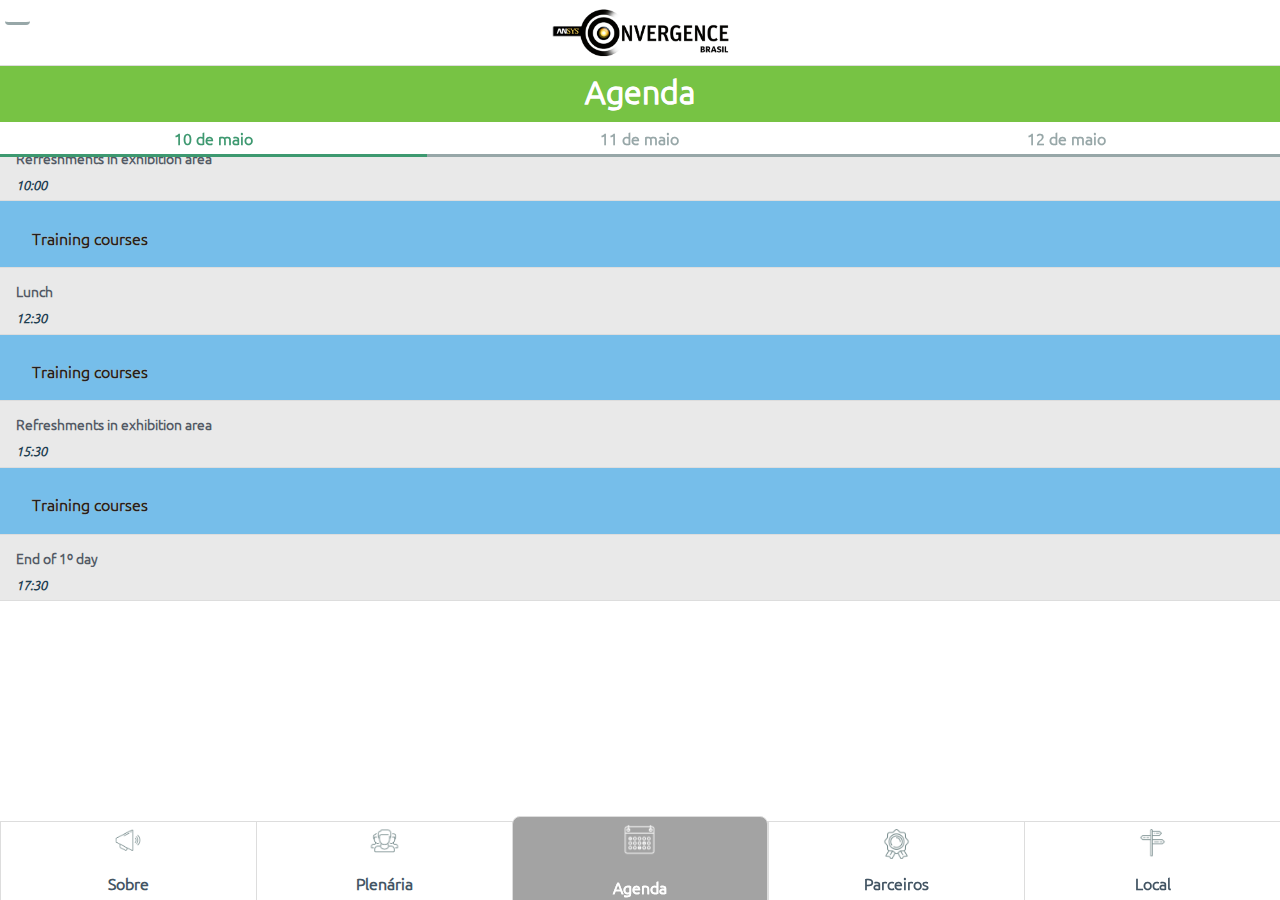
==== commit fb89b2d3: "Todas as alterações estão finalizadas, podendo publicar." ====
--- a/ConvergenceBrApp/www/_index.html
+++ b/ConvergenceBrApp/www/_index.html
@@ -28,7 +28,7 @@
                 * Enable inline JS: add 'unsafe-inline' to default-src
 
         <meta http-equiv="Content-Security-Policy" content="default-src 'self' data: gap: https://ssl.gstatic.com 'unsafe-eval'; style-src 'self' 'unsafe-inline'; media-src *">
-		<script type="text/javascript" src="js/preenche_agenda.js"></script>
+
         -->
         <meta http-equiv="Content-Security-Policy" content="default-src *; style-src 'self' 'unsafe-inline'; script-src 'self' 'unsafe-inline' 'unsafe-eval'">
         <meta charset="utf-8">
@@ -41,17 +41,30 @@
         <link rel="stylesheet" type="text/css" href="css/font-awesome.min.css">
         <link rel="stylesheet" type="text/css" href="css/leaflet.css">
         <link rel="stylesheet" type="text/css" href="css/index.css">
-        
+        <script type="text/javascript" src="js/preenche_agenda.js"></script>
         <script type="text/javascript" src="js/jquery-2.2.3.min.js"></script>
 		<script type="text/javascript" src="js/leaflet.js"></script>
         <script type="text/javascript" src="js/jquery.mobile-1.4.5.min.js"></script>
         <title>Convergence Brasil 2016</title>
     </head>
     <body>
-    
+
     	<header data-role="header" data-position="fixed" data-tap-toggle="false" data-theme="a">
+    		<a href=""><i class="fa fa-bars" aria-hidden="true"></i></a>
     		<h1>&nbsp;</h1>
     	</header>
+        
+        <footer data-role="footer" data-position="fixed" data-tap-toggle="false" data-theme="b">
+            <div data-role="navbar">
+                <ul>
+                    <li><a href="#sobre"><span></span>Sobre</a></li>
+                    <li><a href="#palestrantes"><span></span>Plenária</a></li>
+                    <li><a href="#agenda10"><span></span>Agenda</a></li>
+                    <li><a href="#parceiros"><span></span>Parceiros</a></li>
+                    <li><a href="#mapa"><span></span>Local</a></li>
+                </ul>
+            </div><!-- /navbar -->
+        </footer>
 
 		<!-- agenda -->
 		
@@ -68,113 +81,14 @@
 			</header>
 			
 			<div role="main" class="ui-content">
-				<ul data-role="listview" class="ui-be-agenda">
-					<li data-icon="false" class="barra_pausas">
-						<h4>REGISTRATION OPEN</h4>
-						<span>8:00</span>
-					</li>
-				  	<li class="titulo_azul" data-role="collapsible" data-iconpos="false" data-inset="false">
-				   		<h2>TRAINING COURSES</h2>
-				    	<ul data-role="listview">				      		
-							<li class="barra_azul" data-icon="false">
-								<h2>Primeiro Item</h2>
-								<h6>Jairo Mola, Unitécnica</h6>
-								<span>Sala 20 - 8:30 AM</span>
-							</li>				      		
-							<li class="barra_azul" data-icon="false">
-								<h2>Segundo Item</h2>
-								<h6>Jairo Mola, Unitécnica</h6>
-								<span>Sala 20 - 8:30 AM</span>
-							</li>				      		
-							<li class="barra_azul" data-icon="false">
-								<h2>Terceiro Item</h2>
-								<h6>Jairo Mola, Unitécnica</h6>
-								<span>Sala 20 - 8:30 AM</span>
-							</li>
-				    	</ul>
-				  	</li>
-					<li data-icon="false" class="barra_pausas">
-						<h4>REFRESHMENTS IN EXIBITHOIN AREA</h4>
-						<span>10:00</span>
-					</li>
-				  	<li class="titulo_azul" data-role="collapsible" data-iconpos="false" data-inset="false">
-				   		<h2>TRAINING COURSES</h2>
-				    	<ul data-role="listview">				      		
-							<li class="barra_azul" data-icon="false">
-								<h2>Primeiro Item</h2>
-								<h6>Jairo Mola, Unitécnica</h6>
-								<span>Sala 20 - 8:30 AM</span>
-							</li>				      		
-							<li class="barra_azul" data-icon="false">
-								<h2>Segundo Item</h2>
-								<h6>Jairo Mola, Unitécnica</h6>
-								<span>Sala 20 - 8:30 AM</span>
-							</li>				      		
-							<li class="barra_azul" data-icon="false">
-								<h2>Terceiro Item</h2>
-								<h6>Jairo Mola, Unitécnica</h6>
-								<span>Sala 20 - 8:30 AM</span>
-							</li>
-				    	</ul>
-				  	</li>
-					<li data-icon="false" class="barra_pausas">
-						<h4>LAUNCH</h4>
-						<span>12:00</span>
-					</li>
-				  	<li class="titulo_azul" data-role="collapsible" data-iconpos="false" data-inset="false">
-				   		<h2>TRAINING COURSES</h2>
-				    	<ul data-role="listview">				      		
-							<li class="barra_azul" data-icon="false">
-								<h2>Primeiro Item</h2>
-								<h6>Jairo Mola, Unitécnica</h6>
-								<span>Sala 20 - 8:30 AM</span>
-							</li>				      		
-							<li class="barra_azul" data-icon="false">
-								<h2>Segundo Item</h2>
-								<h6>Jairo Mola, Unitécnica</h6>
-								<span>Sala 20 - 8:30 AM</span>
-							</li>				      		
-							<li class="barra_azul" data-icon="false">
-								<h2>Terceiro Item</h2>
-								<h6>Jairo Mola, Unitécnica</h6>
-								<span>Sala 20 - 8:30 AM</span>
-							</li>
-				    	</ul>
-				  	</li>
-					<li data-icon="false" class="barra_pausas">
-						<h4>REFRESHMENTS IN EXIBITHOIN AREA</h4>
-						<span>15:30</span>
-					</li>
-				  	<li class="titulo_azul" data-role="collapsible" data-iconpos="false" data-inset="false">
-				   		<h2>TRAINING COURSES</h2>
-				    	<ul data-role="listview">				      		
-							<li class="barra_azul" data-icon="false">
-								<h2>Primeiro Item</h2>
-								<h6>Jairo Mola, Unitécnica</h6>
-								<span>Sala 20 - 8:30 AM</span>
-							</li>				      		
-							<li class="barra_azul" data-icon="false">
-								<h2>Segundo Item</h2>
-								<h6>Jairo Mola, Unitécnica</h6>
-								<span>Sala 20 - 8:30 AM</span>
-							</li>				      		
-							<li class="barra_azul" data-icon="false">
-								<h2>Terceiro Item</h2>
-								<h6>Jairo Mola, Unitécnica</h6>
-								<span>Sala 20 - 8:30 AM</span>
-							</li>
-				    	</ul>
-				  	</li>
-					<li data-icon="false" class="barra_pausas">
-						<h4>END OF 1º DAY</h4>
-						<span>17:30</span>
-					</li>					
-				</ul>
+				<div class="ui-be-collapsibleset" data-role="collapsibleset">
+					<ul data-role="listview" class="ui-be-agenda"></ul>
+				</div>
 			</div>
         </section>
 
 		<section id="agenda11" data-role="page" data-title="Agenda">
-			<header>				
+			<header>
             	<h1>Agenda</h1>
 				<div data-role="navbar">
 					<ul>
@@ -184,15 +98,16 @@
 					</ul>
 				</div>
 			</header>
-			
-			<div role="main" class="ui-content">
-				<ul data-role="listview" class="ui-be-agenda">
-				</ul>
-			</div>
-        </section>
-        
+
+			<div role="main" class="ui-content">
+				<div class="ui-be-collapsibleset" data-role="collapsibleset">
+					<ul data-role="listview" class="ui-be-agenda"></ul>
+				</div>
+			</div>
+        </section>
+
         <section id="agenda12" data-role="page" data-title="Agenda">
-			<header>				
+			<header>
             	<h1>Agenda</h1>
 				<div data-role="navbar">
 					<ul>
@@ -202,16 +117,280 @@
 					</ul>
 				</div>
 			</header>
+
+			<div role="main" class="ui-content">
+			  	<div class="ui-be-collapsibleset" data-role="collapsibleset">
+					<ul data-role="listview" class="ui-be-agenda"></ul>
+				</div>
+			</div>
+        </section>
+
+		<!-- Fim agenda -->
+
+        <section id="sobre" data-role="page" data-title="Sobre o evento">
+        	<header>
+        		<h1>Sobre o evento</h1>
+        	</header>
+        	
+			<div role="main" class="ui-content">
+				<div class="ui-body ui-be-sobre">
+				<p>
+				O Convergence 2016 é o mais tradicional fórum de discussão para
+				usuários de software em engenharia da América do Sul. O evento
+				tem o objetivo de apresentar a academia e a indústria os mais
+				recentes avanços na área de simulação. Também visa promover o
+				intercâmbio de informações com especialistas em CAE (Computer-
+				Aided Engineering) e apresentar os benefícios da utilização
+				dessas ferramentas no desenvolvimento, melhoria e redução de
+				custos de projetos, produtos e processos.
+				</p>
+				<h1>Histórico</h1>
+				<p>
+				O Convergence – ESSS Conference & ANSYS Users Meeting - foi
+				realizado anualmente de 2005 a 2010 no Brasil. Em 2011, o evento
+				foi regionalizado para aproximá-lo dos usuários de simulação e
+				proporcionar acesso aos avanços na área de Computer-Aided
+				Engineering (CAE) em outros países da América do Sul. Desde 
+				então, passou a ser realizado no mesmo período no Brasil,
+				Argentina, Chile, Peru e Colômbia.
+				</p>
+				<h1>Retrospectiva ESSS</h1>
+				
+				<div data-role="tabs">
+					<div data-role="navbar"><ul>
+					<li><a href="#retro1">1995</br>2000</a></li>
+					<li><a href="#retro2">2000</br>2005</a></li>
+					<li><a href="#retro3">2005</br>2010</a></li>
+					<li><a href="#retro4">2010</br>2016</a></li>
+					</ul></div>
+					
+					<div id="retro1" class="ui-body ui-body-a">
+					<p>
+					Criação da ESSS a partir do SINMEC/UFSC e recebimento do
+					prêmio Max Award, da Fenasoft.
+					</p>
+					</div>
+					
+					<div id="retro2" class="ui-body ui-body-a">
+					<p>
+					ESSS torna-se parceira da ANSYS, Inc. na América do Sul e
+					lançamento das soluções Kraken e Chimera. Recebimento do
+					Prêmio FINEP de Inovação – Produto Regional.
+					</p>
+					</div>
+					
+					<div id="retro3" class="ui-body ui-body-a">
+					<p>
+					Abertura dos escritórios de São Paulo, Rio de Janeiro e 
+					Chile e criação do iESSS. Recebimento do prêmio FINEP de
+					Inovação - Pequena Empresa.</p>
+					</div>
+					
+					<div id="retro4" class="ui-body ui-body-a">
+					<p>
+					Intensificação da expansão internacional com abertura dos
+					escritórios na Argentina, Peru, Colômbia e Estados Unidos e
+					inclusão do Rocky DEM no portfólio de produtos. Em 2015,
+					ganha a certificação “ANSYS Elite Channel Partner”.</p>
+					</div>
+				</div><!-- Fim tabs -->
+				
+				</div>
+			</div>
+        </section>
+
+        <section id="palestrantes" data-role="page" data-title="Palestrantes">
+			<header>
+				<h1>Palestrantes</h1>
+        	</header>
+        	
+        	<div role="main" class="ui-content">
+        		<div class="ui-body"><a href="#agenda11">
+        			<img src="img/palestrantes/ravi.png">
+        			<h2>Ravi Kumar - ANSYS, Inc.</h2>
+        			<h4>Regional Sales Director</h4>
+        			<h5><i>“Simulação para Inovação: Tendências, melhores práticas e Plataforma ANSYS de Simulação”</i></h5>
+        			<p>
+        			Ravi Kumar é o diretor comercial da ANSYS para América Latina apoiando a equipe ESSS. Ele é responsável por estreitar o relacionamento com os clientes, promovendo o uso de simulações de engenharia e o crescimento de ANSYS. Ravi Kumar já trabalhou no gerenciamento de produtos ANSYS Workbench no departamento de Marketing da empresa e geriu o programa ANSYS Enhanced Solutions Partners. Ele concluiu o PhD em Dinâmicas de Sistemas e Controles pela University of Southern California, EUA. 
+        			</p>
+        		</a></div>
+        		<div class="ui-body"><a href="#agenda11">
+        			<img src="img/palestrantes/lucas.png">
+        			<h2>Lucas Sanfelici - LNLS</h2>
+        			<h4>Engineering Groups Manager</h4>
+        			<h5><i>“SIRIUS: O Brasil na vanguarda da Engenharia de Aceleradores”</i></h5>
+        			<p>
+        			Lucas Sanfelici atua na área de instrumentação científica desde 2003, é Bacharel em Física e Engenheiro Eletricista pela Universidade Estadual de Campinas. Em 2005 se juntou à equipe do Laboratório Nacional de Luz Síncrotron (LNLS) trabalhando em diversos projetos para as linhas de luz e fonte de luz síncrotron. Atualmente é responsável pelo gerenciamento técnico de projetos envolvendo os grupos de engenharia e suporte da Divisão Científica do LNLS. 
+        			</p>
+        		</a></div>
+        		<div class="ui-body"><a href="#agenda11">
+        			<img src="img/palestrantes/luis.png">
+        			<h2>Luis Carlos de Castro Santos, Ph.D. - Embraer</h2>
+        			<h4>Engineering Supervisor</h4>
+        			<h5><i>"CFD em Sistemas: Validação de Design & Tomada de Decisão"</i></h5>
+        			<p>
+        			Luis Carlos de Castro Santos é formado em Engenharia Mecânica pela Universidade de Brasília (UnB), com mestrado em Engenharia Aeronáutica pelo Instituto Tecnológico de Aeronáutica (ITA) e doutorado em Engenharia Aeroespacial pelo Georgia Institute of Technology. Possui mais de 25 anos de experiência em Dinâmica dos Fluidos Computacional, Análise Numérica e Otimização. Atualmente é Supervisor de Engenharia para Sistemas de Simulação e CFD na EMBRAER. Ele também é professor no Departamento de Matemática Aplicada na Universidade de São Paulo. 
+        			</p>
+        		</a></div>
+        		<div class="ui-body"><a href="#agenda12">
+        			<img src="img/palestrantes/marcos.png">
+        			<h2>Marcos Giovani Dropa de Bortoli - Embraco</h2>
+        			<h4>Senior Researcher</h4>
+        			<h5><i>"CAE na Embraco: uma Jornada de 30 anos"</i></h5>
+        			<p>
+        			Marcos Giovani Dropa de Bortoli possui graduação em Engenharia Mecânica pela Universidade Federal de Santa Catarina (UFSC) e mestrado em Engenharia Mecânica pela mesma instituição. Ele tem mais de 30 anos de experiência profissional em Pesquisa e Desenvolvimento (P&D) na Divisão de Compressores da Whirlpool (Embraco), atuou como responsável pela implementação de ANSYS nesta divisão em 1993. Atualmente, cursa doutorado em Ciência e Engenharia de Materiais e trabalha como pesquisador na Embraco. 
+        			</p>
+        		</a></div>
+        		<div class="ui-body"><a href="#agenda12">
+        			<img src="img/palestrantes/cassiano.png">
+        			<h2>Cassiano Antunes Cezario - WEG</h2>
+        			<h4>Consultant in R&D</h4>
+        			<h5><i>“Horizontes para Simulação Numérica”</i></h5>
+        			<p>
+        			Cassiano Antunes Cezario possui mais de 13 anos de experiência em pesquisa e Desenvolvimento (P&D) com fundo técnico na área mecânica, especialmente em experimentação e simulação numérica (Dinâmica dos Fluidos Computacional – CFD e Análise Estrutural – FEA). Possui conhecimento em melhoria de produtos e processos, com foco na conversão de pesquisa em produtos e benefícios do processo. Atualmente trabalha como Consultor de Pesquisa e Desenvolvimento (P&D) na WEG Equipamentos Elétricos S.A. – Motores. 
+        			</p>
+        		</a></div>
+			</div>
+        </section>
+
+        <section id="parceiros" data-role="page" data-title="Parceiros">
+			<header>
+				<h1>Parceiros</h1>
+        	</header>
+        	
+        	<div role="main" class="ui-content">
+        		<div class="ui-body ui-be-parceiro">
+        			<img src="img/parceiros/esteco.jpg">
+        			<p>
+        			A ESTECO é pioneira em soluções de otimização numérica e especializada em pesquisa e desenvolvimento de software de engenharia para todos os processos de projetos guiados por simulação. A empresa atua com o objetivo de melhorar os processos de análise de engenharia e potencializar a criatividade mediante o desenvolvimento e manutenção de software de ponta que permite a integração, otimização e análises avançadas de dados. 
+        			</p>
+        		</div>
+
+        		<div class="ui-body ui-be-parceiro">
+        			<img src="img/parceiros/planus.jpg">
+        			<p>
+        			A Planus Informática e Tecnologia, empresa brasileira de soluções e serviços de infraestrutura de TI com 28 anos de atuação no mercado, possui um abrangente modelo de negócios capaz de atender empresas de todos os portes e segmentos. Amplamente reconhecida pela comercialização de produtos e soluções de valor agregado, hardware e software, a Planus é um dos principais parceiros first-tier VAR (Value-Added Reseller) da HP. Também possui atuação marcante em serviços, com destaque para  Serviços de Data Center, Implantação de Soluções,  Outsourcing de TI, Gerenciamento Remoto (NOC), Outsourcing de Impressão e Backup.
+        			</p>
+        		</div>
+
+        		<div class="ui-body ui-be-parceiro">
+        			<img src="img/parceiros/sgi.png">
+        			<p>
+        			Como uma empresa líder em computação de alto desempenho, 
+        			SGI ajuda as empresas a encontrar respostas para os maiores
+        			desafios do mundo. Nosso compromisso com a inovação é
+        			inabalável e focada no fornecimento de soluções líderes de
+        			mercado em Computação Técnica, Big Data Analytics, e
+        			Petascale armazenamento. Nossas soluções proporcionam
+        			inigualável de desempenho, escalabilidade e eficiência para
+        			uma ampla gama de clientes.
+        			</p>
+        		</div>
+        		
+        		<div class="ui-body ui-be-parceiro">
+        			<img src="img/parceiros/SIMDUT.jpg">
+        			<p>
+        			Núcleo de Simulação Termo-hidráulica de Dutos é um laboratório do Departamento de Engenharia Mecânica da PUC-Rio com o objetivo de atuar nas atividades voltadas para o desenvolvimento de programas de simulação, na formação de recursos humanos e na elaboração de projetos de engenharia na área de escoamentos de líquido e gás em dutos.
+        			</p>
+        		</div>
+
+        		<div class="ui-body ui-be-parceiro">
+        			<img src="img/parceiros/VirtualPYXIS.jpg">
+        			<p>
+        			A VirtualCAE é uma empresa que representa soluções
+        			especializadas em CAE (Computer Aided Engineering) atuando
+        			na comercialização de softwares e na prestação de serviços
+        			de engenharia, proporcionando soluções específicas para
+        			simulações pelo Método dos Elementos Finitos (Finite Element
+        			Method) e também pela tecnologia Multicorpos (MultiBody
+        			System) tanto em projetos novos como na implantação e
+        			aperfeiçoamento de projetos existentes.
+        			</p>
+        		</div>
+			</div>
+        </section>
+
+        <section id="mapa" data-role="page" data-title="Mapa">
+			<header>				
+            	<h1>Local</h1>
+				<div data-role="navbar">
+					<ul>
+					<li><a href="#mapa"><span>Localização</span></a></li>
+					<li><a href="#mapa2">Salas</a></li>
+					<li><a href="#mapa3">Onde ficar</a></li>
+					</ul>
+
+				<ul data-role="listview" class="ui-be-mapa3">
+					<li data-icon="false">
+						<p><a href="geo:-23.5928401,-46.6488079">Rua Sena Madureira 1355 Bloco 1 - Ibirapuera</a></p>
+					</li>
+				</ul>
+				</div>
+
+			</header>
+			<div role="main" class="ui-content mapaView"></div>
+        </section>
+
+        <section id="mapa2" data-role="page" data-title="Mapa">
+			<header>				
+            	<h1>Local</h1>
+				<div data-role="navbar">
+					<ul>
+					<li><a href="#mapa">Localização</a></li>
+					<li><a href="#mapa2"><span>Salas</span></a></li>
+					<li><a href="#mapa3">Onde ficar</a></li>
+					</ul>
+				</div>
+			</header>
+			<div role="main" class="ui-content">
+			<div  class="ui-body  mapa_sala">				
+				<img src="img/mapa.png">
+			</div>
+			</div>
+        </section>
+
+        <section id="mapa3" data-role="page" data-title="Mapa">
+			<header>				
+            	<h1>Local</h1>
+				<div data-role="navbar">
+					<ul>
+					<li><a href="#mapa">Localização</a></li>
+					<li><a href="#mapa2">Salas</a></li>
+					<li><a href="#mapa3"><span>Onde ficar</span></a></li>
+					</ul>
+				</div>
+			</header>
 			
-			<div role="main" class="ui-content">
-				<ul data-role="listview" class="ui-be-agenda">
+			<div role="main" class="ui-content onde_ficar">
+				<ul data-role="listview" class="ui-be-mapa3">
+					<li data-icon="false">
+						<h2>Bienal Suítes</h2>
+						<p>R. Sena Madureira, 1225 - V. Clementino
+						São Paulo - SP</p>
+						<span>bienalsuites.com.br</span>
+					</li>
+					<li data-icon="false">
+						<h2>Grand Mercure São Paulo Ibirapuera</h2>
+						<p>R. Sena Madureira, 1355 - Ibirapuera
+						São Paulo - SP</p>
+						<span>accorhotels.com/pt</span>
+					</li>
+					<li data-icon="false">
+						<h2>Green Place</h2>
+						<p>R. Dr. Diogo de Faria, 1201 - Vila Mariana
+						São Paulo - SP</p>
+						<span>greenplaceflat.com.br</span>
+					</li>
+					<li data-icon="false">
+						<h2>Travel Inn Ibirapuera</h2>
+						<p>R. Borges Lagoa, 1209 - Vila Clementino
+						São Paulo - SP</p>
+						<span>travelinn.com.br</span>
+					</li>
 				</ul>
 			</div>
         </section>
 
-		<!-- Fim agenda -->
-		
-        
         <script type="text/javascript" src="cordova.js"></script>
         <script type="text/javascript" src="js/index.js"></script>
     </body>
--- a/ConvergenceBrApp/www/css/index.css
+++ b/ConvergenceBrApp/www/css/index.css
@@ -78,7 +78,8 @@
 #agenda10 > .ui-content, 
 #agenda11 > .ui-content,
 #agenda12 > .ui-content {
-	margin-top:9rem !important;
+	margin-top: 0rem !important;
+	margin-left: 0 !important;
 }
 
 .ui-content {
@@ -158,9 +159,10 @@
 	display: block;
 	height: 3rem;
 
-	margin-bottom: 0.2rem;
-	
-	background-size: auto 100%;
+	margin-bottom: 0.002rem;
+	margin-top: 0.07rem;
+	
+	background-size: auto 70%;
 	background-repeat: no-repeat;
 	background-position: top center;
 	padding: 0;
@@ -218,6 +220,10 @@
 
 .ui-navbar span{	
 	color: #3d9970;
+}
+
+.ui-navbar ul li a{
+	font-size: 50% !important;
 }
 
 .ui-listview li h2{
@@ -288,31 +294,110 @@
 
 /*Novo index*/
 
+.ui-be-collapsibleset {
+	margin: 0!important;
+}
+
+.ui-be-collapsible {
+	margin: 0!important;
+	padding-left: 0.5rem !important;
+	padding-bottom: 0 !important;
+	padding-right: 0 !important;
+}
+
+.ui-collapsible-content {
+	padding-left: 0;
+	padding-top: 0;
+	padding-bottom: 0;
+}
+
+.ui-collapsible-content ul {
+	padding-left: 0;
+}
+
+.ui-collapsible-content li {
+	border-bottom: 1px solid #ddd;
+}
+
+.ui-collapsible-heading a {
+	background-color: transparent !important;
+}
+
+.ui-listview a {
+	border: none !important;
+	text-decoration: none !important;
+}
+
+.ui-listview li a.ui-btn,
+.ui-listview li h2 {
+	white-space: normal !important;
+}
+
+.ui-collapsible-content ul li {
+	list-style: none !important;
+}
+
 .ui-be-agenda li{
-	padding: 0px !important;
-}
-
-.titulo_azul{
-	background-color: #4682B4 !important;
-}
-
-.titulo_azul a{
-	border: none !important;
-	background-color: #4682B4 !important;
-}
-
-.titulo_azul h2 a{
+	padding-left: 1rem !important;
+	padding-top: 0.5rem !important;
+	padding-bottom: 0.5rem;
+}
+
+.ui-collapsible-heading a{
+	color: #231f20 !important;
+}
+
+.ui-be-training_course {
+	background-color: #76beea !important;
+	border-left: #76beea !important;
+}
+
+.ui-be-engineering-workshops {
+	background-color: #fbb161 !important;
+	border-left: #fbb161 !important;
+}
+
+.ui-be-plenary-session {
+	background-color: #b09ecc !important;
+	border-left: #b09ecc !important;
+}
+
+.ui-be-software-update {
+	background-color: #f7a19a !important;
+	border-left: #f7a19a !important;
+}
+
+.ui-be-technical-session {
+	background-color: #bad976 !important;
+	border-left: #bad976 !important;
+}
+
+.ui-be-workshop-application {
+	background-color: #ffee00 !important;
+	border-left: #ffee00 !important;
+}
+
+.ui-be-cocktail {
+	background-color: #ed1c24 !important;
+	border-left: #ed1c24 !important;
+}
+
+.ui-be-cocktail h2, .ui-be-cocktail span {
 	color: #fff !important;
 }
 
-.barra_azul{
-	border-left: 0.5rem solid #4682B4 !important;
-}
-
-.barra_azul h2, h6, span{
-	margin-left: 0.5rem !important;
-}
-
-.barra_pausa h4{
-	margin-left: 0.5rem !important;
+.ui-be-award {
+	background-color: #feefd8 !important;
+	border-left: #feefd8 !important;
+}
+
+#palestrantes .ui-content a {
+	text-decoration: none;
+}
+
+
+@media screen and (min-width: 640px) {
+  .ui-navbar ul li a{	
+	font-size: 100% !important;
+}
 }